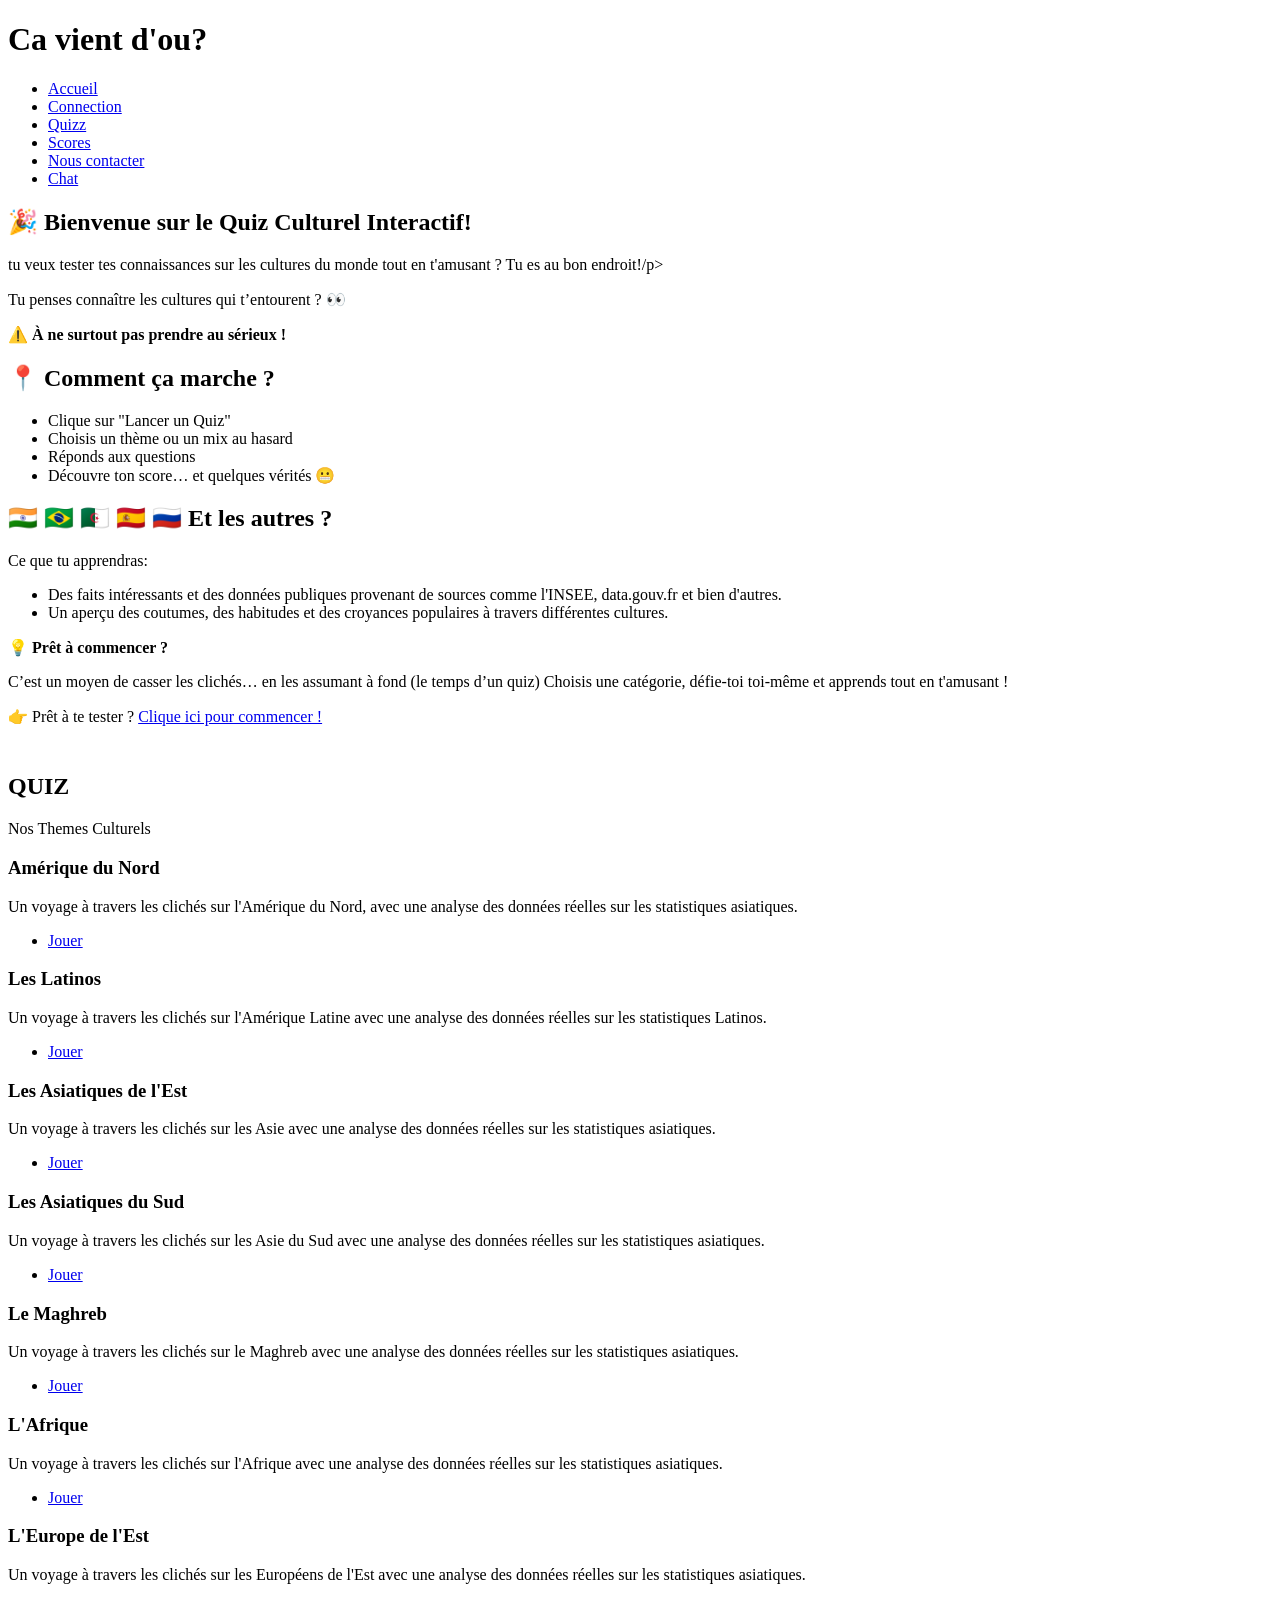
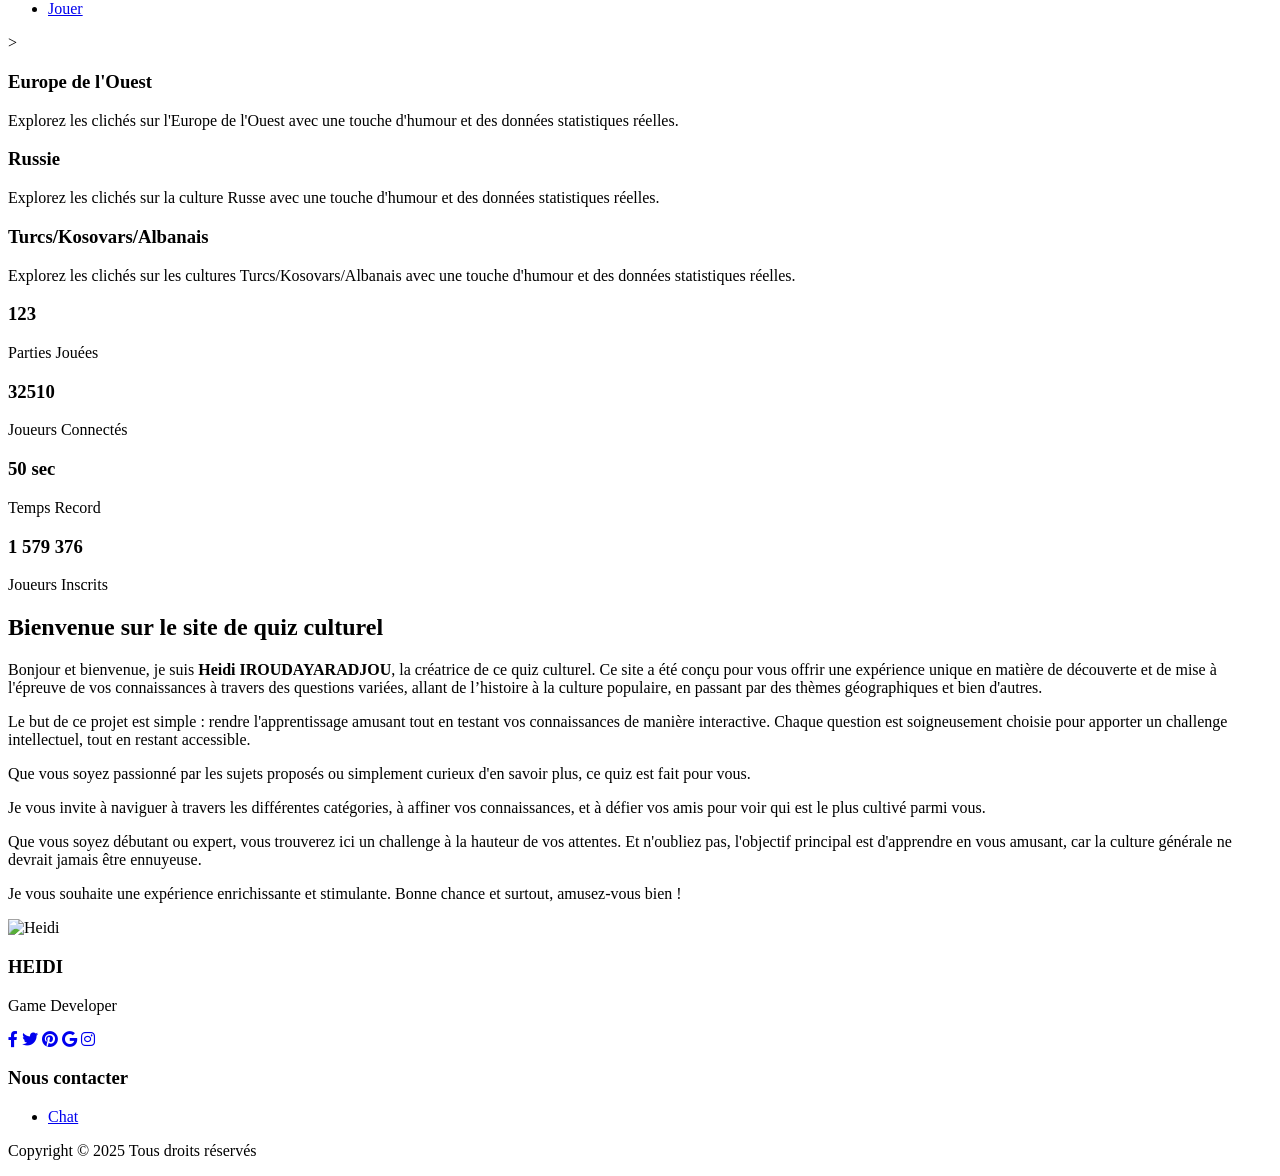
==== index.html @ 3aab7d6e "finished Signed-off-by: heidi_irdrj <heidi.iroudayaradjou@gmail.com>" ====
<!DOCTYPE HTML>
<html lang="fr">
<head>
  <meta charset="UTF-8">
  <meta name="viewport" content="width=device-width, initial-scale=1.0">
  <title>CA VIENT D'OU?</title>
  <link rel="stylesheet" href="index.css">
  <link rel="stylesheet" href="login.css">
  <link rel="stylesheet" href="quizz.css">
  <link rel="stylesheet" href="score.css">
  <link rel="stylesheet" href="contact.css">
  <link rel="stylesheet" href="chat.css">
  <link rel="stylesheet" href="https://cdnjs.cloudflare.com/ajax/libs/font-awesome/6.0.0/css/all.min.css">
</head>
<body>
<header>
  <div class="logo">
    <h1>Ca vient d'ou?</h1>
  </div>
  <nav>
    <ul>
      <li><a href="index.html">Accueil</a></li>
      <li><a href="login.html">Connection</a></li>
      <li><a href="quizz.html">Quizz</a></li>
      <li><a href="scores.html">Scores</a></li>
      <li><a href="contact.html">Nous contacter</a></li>
      <li><a href="chat.html">Chat</a></li>
    </ul>
  </nav>
</header>

<main>
  <!-- Section d'accueil -->
  <section class="about">
    <div class="container"></div>
    <h1>🎉 Bienvenue sur le Quiz Culturel Interactif!</h1>
    <p>tu veux tester tes connaissances sur les cultures du monde tout en t'amusant ? Tu es au bon endroit!/p>
    <p>Tu penses connaître les cultures qui t’entourent ?  👀</p>
    <p><strong>⚠️ À ne surtout pas prendre au sérieux !</strong></p>
    <h2>📍 Comment ça marche ?</h2>
    <ul>
      <li>Clique sur "Lancer un Quiz"</li>
      <li>Choisis un thème ou un mix au hasard</li>
      <li>Réponds aux questions </li>
      <li>Découvre ton score… et quelques vérités 😬</li>
    </ul>
    <h2> 🇮🇳 🇧🇷 🇩🇿 🇪🇸 🇷🇺 Et les autres ?</h2>
    <p>Ce que tu apprendras:</p>
    <ul>
      <li>Des faits intéressants et des données publiques provenant de sources comme l'INSEE, data.gouv.fr et bien d'autres.</li>
      <li>Un aperçu des coutumes, des habitudes et des croyances populaires à travers différentes cultures.</li>
    
    </ul>
    <p><strong>💡 Prêt à commencer ? </strong></p>
    <p>C’est un moyen de casser les clichés… en les assumant à fond (le temps d’un quiz) Choisis une catégorie, défie-toi toi-même et apprends tout en t'amusant !</p>
    <p>👉 Prêt à te tester ? <a href="quizz.html" class="start-button">Clique ici pour commencer !</a></p>
    </div>
  </section>
  <!-- Fin de la section d'accueil -->

  <section class="hero">
    <div class="hero-content">
      <h1><br>QUIZ</h1>
      <p>Nos Themes Culturels</p>
    </div>
  </section>

  <section class="features">
    <div class="theme-card">
        <h3>Amérique du Nord</h3>
        <p>Un voyage à travers les clichés sur l'Amérique du Nord, avec une analyse des données réelles sur les statistiques asiatiques.</p>
        <ul>
          <li><a href="#">Jouer</a></li>
        </ul>
      </div>
    </div>
    <section class="features">
      <div class="theme-card">
          <h3>Les Latinos</h3>
          <p>Un voyage à travers les clichés sur l'Amérique Latine avec une analyse des données réelles sur les statistiques Latinos.</p>
          <ul>
            <li><a href="#">Jouer</a></li>
          </ul>
        </div>
      </div>
      <section class="features">
        <div class="theme-card">
            <h3>Les Asiatiques de l'Est</h3>
            <p>Un voyage à travers les clichés sur les Asie avec une analyse des données réelles sur les statistiques asiatiques.</p>
            <ul>
              <li><a href="#">Jouer</a></li>
            </ul>
          </div>
        </div>
        <section class="features">
          <div class="theme-card">
              <h3>Les Asiatiques du Sud</h3>
              <p>Un voyage à travers les clichés sur les Asie du Sud avec une analyse des données réelles sur les statistiques asiatiques.</p>
              <ul>
                <li><a href="#">Jouer</a></li>
              </ul>
            </div>
          </div>
          <section class="features">
            <div class="theme-card">
                <h3>Le Maghreb</h3>
                <p>Un voyage à travers les clichés sur le Maghreb avec une analyse des données réelles sur les statistiques asiatiques.</p>
                <ul>
                  <li><a href="#">Jouer</a></li>
                </ul>
              </div>
            </div>
            <section class="features">
              <div class="theme-card">
                  <h3>L'Afrique </h3>
                  <p>Un voyage à travers les clichés sur l'Afrique avec une analyse des données réelles sur les statistiques asiatiques.</p>
                  <ul>
                    <li><a href="#">Jouer</a></li>
                  </ul>
                </div>
              </div>
              <section class="features">
                <div class="theme-card">
                    <h3>L'Europe de l'Est </h3>
                    <p>Un voyage à travers les clichés sur les Européens de l'Est avec une analyse des données réelles sur les statistiques asiatiques.</p>
                    <ul>
                      <li><a href="#">Jouer</a></li>
                    </ul>
                  </div>
                </div>>
    <div class="feature-card">
      <div class="feature-image brand"></div>
      <h3>Europe de l'Ouest</h3>
      <p>Explorez les clichés sur l'Europe de l'Ouest avec une touche d'humour et des données statistiques réelles.</p>
    </div>
    <div class="feature-card">
      <div class="feature-image brand"></div>
      <h3>Russie</h3>
      <p>Explorez les clichés sur la culture Russe avec une touche d'humour et des données statistiques réelles.</p>
    </div>
    <div class="feature-card">
      <div class="feature-image brand"></div>
      <h3>Turcs/Kosovars/Albanais</h3>
      <p>Explorez les clichés sur les cultures Turcs/Kosovars/Albanais avec une touche d'humour et des données statistiques réelles.</p>
    </div>
  </section>

  <section class="stats">
    <div class="game-preview"></div>
    <div class="stats-grid">
      <div class="stat-box purple">
        <h3>123</h3>
        <p>Parties Jouées</p>
      </div>
      <div class="stat-box green">
        <h3>32510</h3>
        <p>Joueurs Connectés</p>
      </div>
      <div class="stat-box pink">
        <h3>50 sec</h3>
        <p>Temps Record</p>
      </div>
      <div class="stat-box orange">
        <h3>1 579 376</h3>
        <p>Joueurs Inscrits</p>
      </div>
    </div>
  </section>

  <section class="developer-intro">
    <div class="developper-intro">
    <h2>Bienvenue sur le site de quiz culturel</h2>
    <p>Bonjour et bienvenue, je suis <strong>Heidi IROUDAYARADJOU</strong>, la créatrice de ce quiz culturel. Ce site a été conçu pour vous offrir une expérience unique en matière de découverte et de mise à l'épreuve de vos connaissances à travers des questions variées, allant de l’histoire à la culture populaire, en passant par des thèmes géographiques et bien d'autres.</p>
    <p>Le but de ce projet est simple : rendre l'apprentissage amusant tout en testant vos connaissances de manière interactive. Chaque question est soigneusement choisie pour apporter un challenge intellectuel, tout en restant accessible.</p>
    <p>Que vous soyez passionné par les sujets proposés ou simplement curieux d'en savoir plus, ce quiz est fait pour vous.</p>
    <p>Je vous invite à naviguer à travers les différentes catégories, à affiner vos connaissances, et à défier vos amis pour voir qui est le plus cultivé parmi vous.</p>
    <p>Que vous soyez débutant ou expert, vous trouverez ici un challenge à la hauteur de vos attentes. Et n'oubliez pas, l'objectif principal est d'apprendre en vous amusant, car la culture générale ne devrait jamais être ennuyeuse.</p>
    <p>Je vous souhaite une expérience enrichissante et stimulante. Bonne chance et surtout, amusez-vous bien !</p>
    <p></p>
    <div class="container">
        <div class="team-member">
          <img src="https://cdn-icons-png.flaticon.com/512/3135/3135823.png" alt="Heidi">
          <h3>HEIDI</h3>
          <p>Game Developer</p>
          <div class="social-links">
            <a href="#"><i class="fab fa-facebook-f"></i></a>
            <a href="#"><i class="fab fa-twitter"></i></a>
            <a href="#"><i class="fab fa-pinterest"></i></a>
            <a href="#"><i class="fab fa-google"></i></a>
            <a href="#"><i class="fab fa-instagram"></i></a>
          </div>
        </div>
        <div class="footer-section">
          <h3>Nous contacter</h3>
          <ul>
            <li><a href="#">Chat</a></li>
          </ul>
        </div>
      </div>
      <div class="footer-bottom">
        <p>Copyright © 2025 Tous droits réservés</p>
      </div>
    
    </footer>
    </body>
    </html>
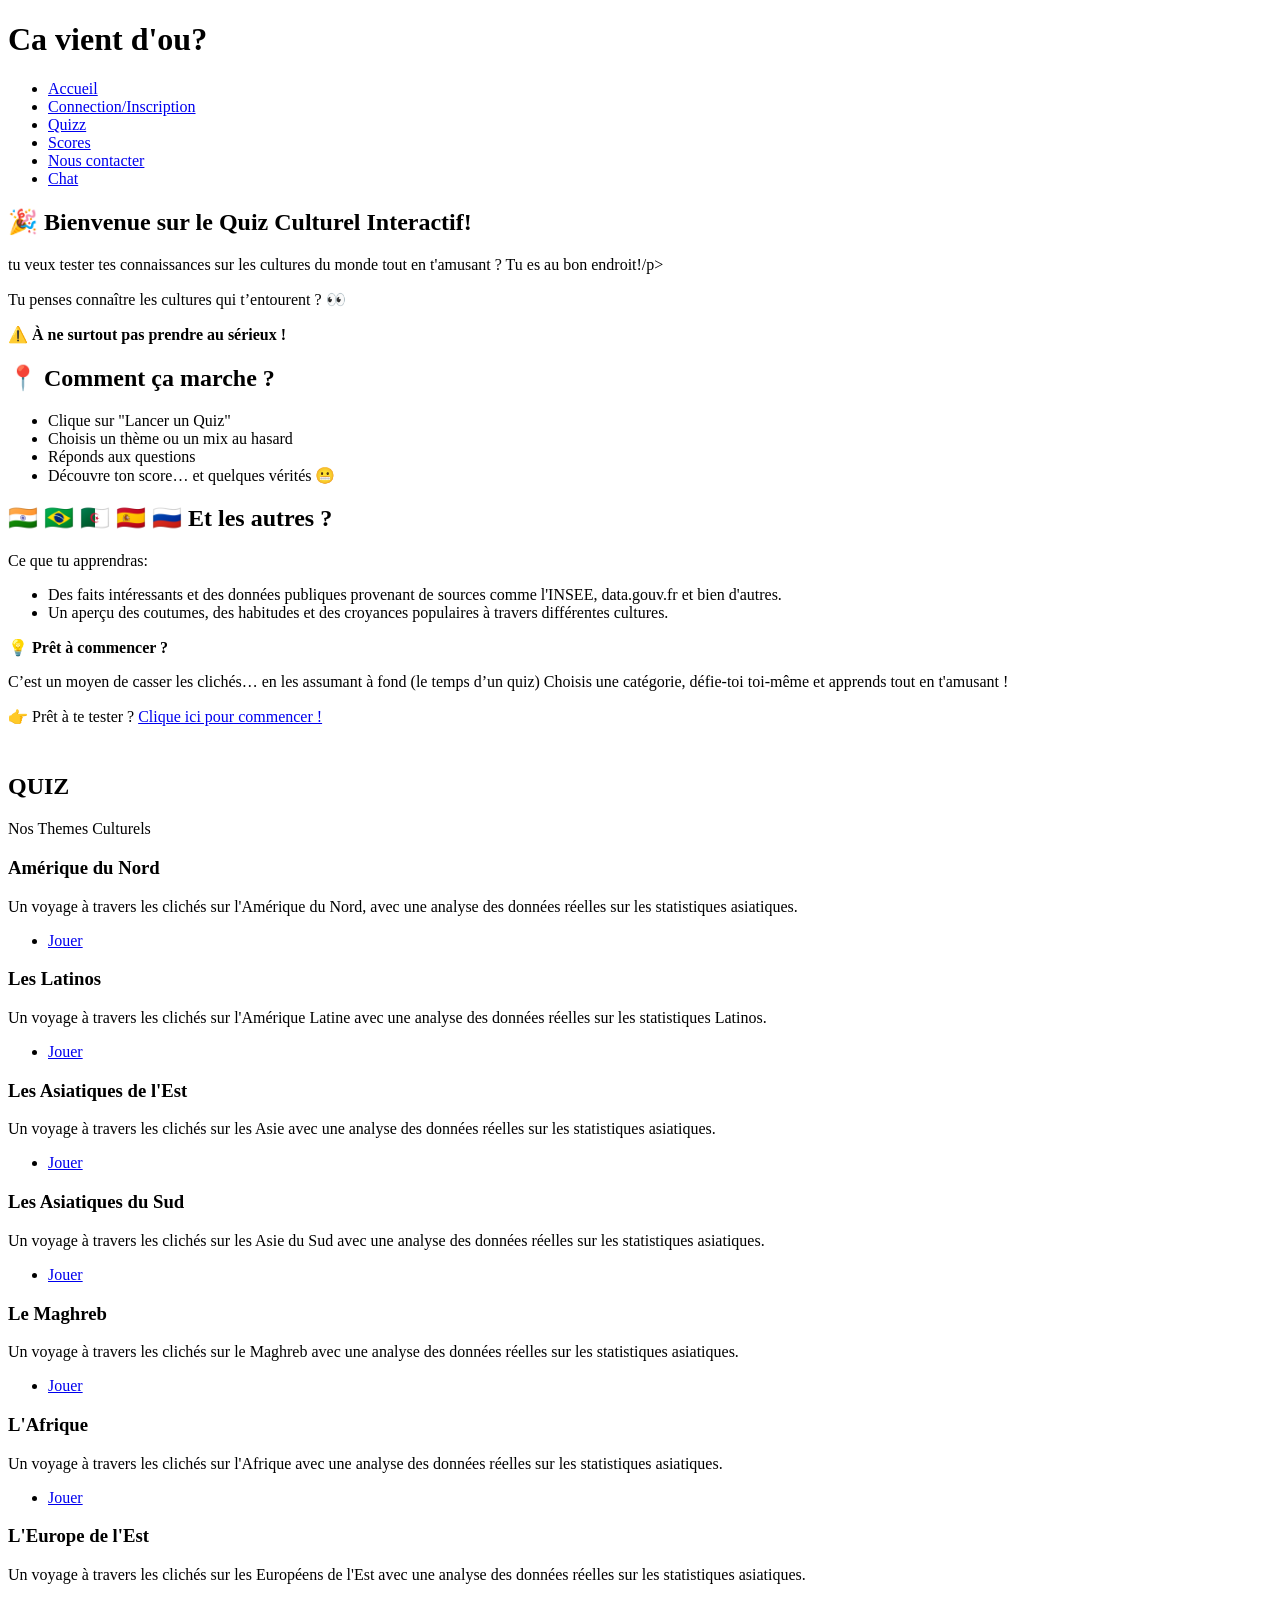
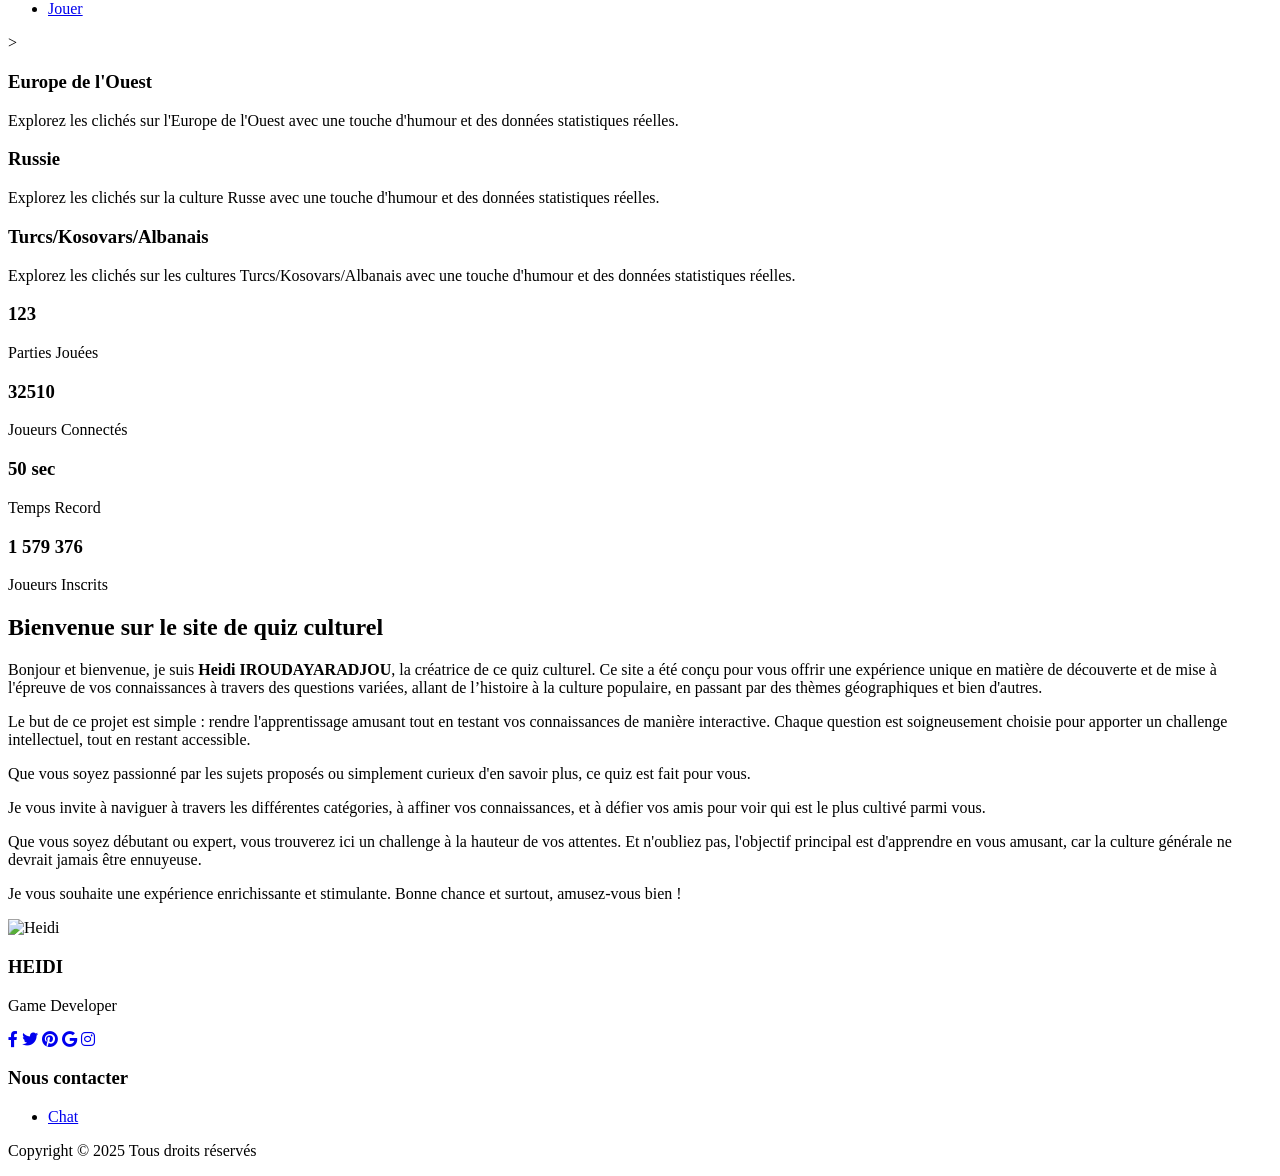
==== commit 98706886: "Add files via upload Signed-off-by: heidi_irdrj <heidi.iroudayaradjou@gmail.com>" ====
--- a/index.html
+++ b/index.html
@@ -17,10 +17,10 @@
   <div class="logo">
     <h1>Ca vient d'ou?</h1>
   </div>
-  <nav>
+  <nav> <!-- Menu de navigation -->
     <ul>
       <li><a href="index.html">Accueil</a></li>
-      <li><a href="login.html">Connection</a></li>
+      <li><a href="login.html">Connection/Inscription</a></li>
       <li><a href="quizz.html">Quizz</a></li>
       <li><a href="scores.html">Scores</a></li>
       <li><a href="contact.html">Nous contacter</a></li>
@@ -29,7 +29,7 @@
   </nav>
 </header>
 
-<main>
+<main><!-- Contenu principal -->
   <!-- Section d'accueil -->
   <section class="about">
     <div class="container"></div>
@@ -56,7 +56,7 @@
     <p>👉 Prêt à te tester ? <a href="quizz.html" class="start-button">Clique ici pour commencer !</a></p>
     </div>
   </section>
-  <!-- Fin de la section d'accueil -->
+  <!-- thèmes de quiz -->
 
   <section class="hero">
     <div class="hero-content">
@@ -64,7 +64,7 @@
       <p>Nos Themes Culturels</p>
     </div>
   </section>
-
+<!-- Cartes des thèmes -->
   <section class="features">
     <div class="theme-card">
         <h3>Amérique du Nord</h3>
@@ -167,6 +167,7 @@
     </div>
   </section>
 
+  <!-- Présentation développeuse -->
   <section class="developer-intro">
     <div class="developper-intro">
     <h2>Bienvenue sur le site de quiz culturel</h2>
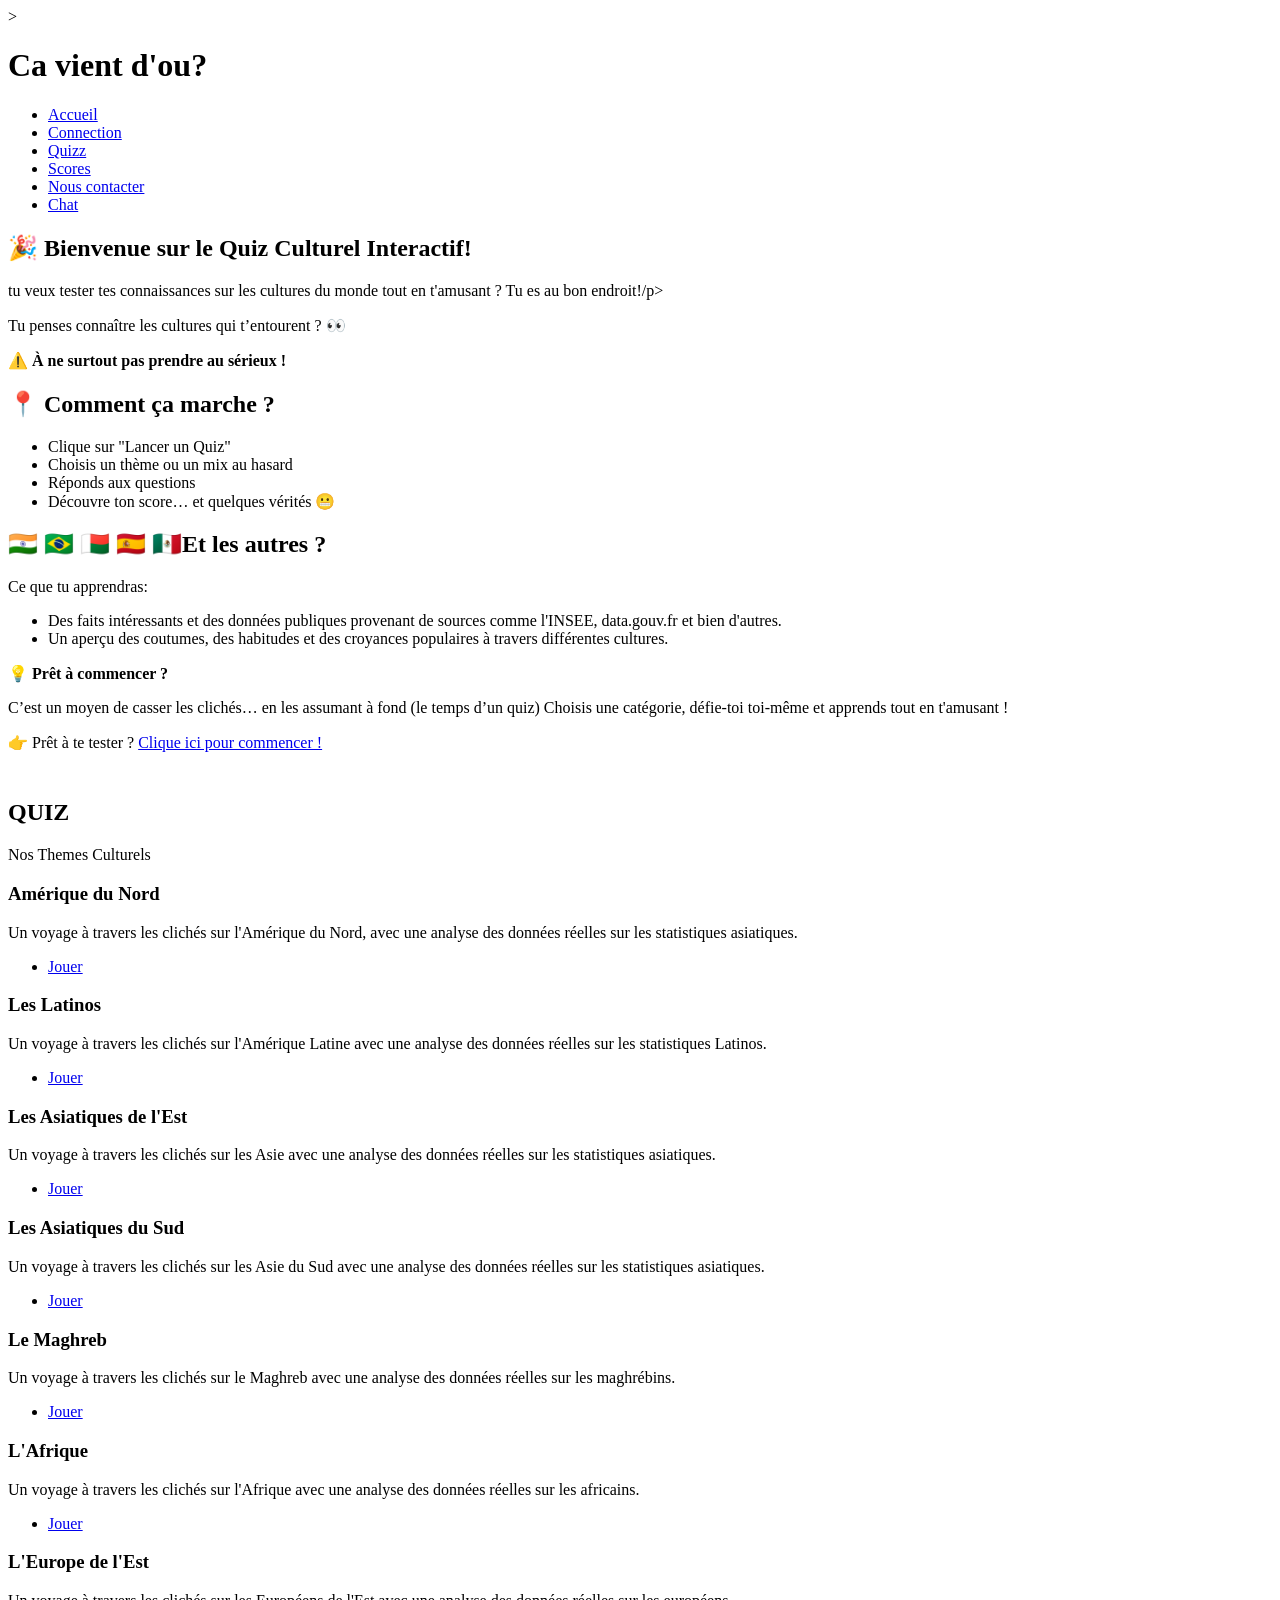
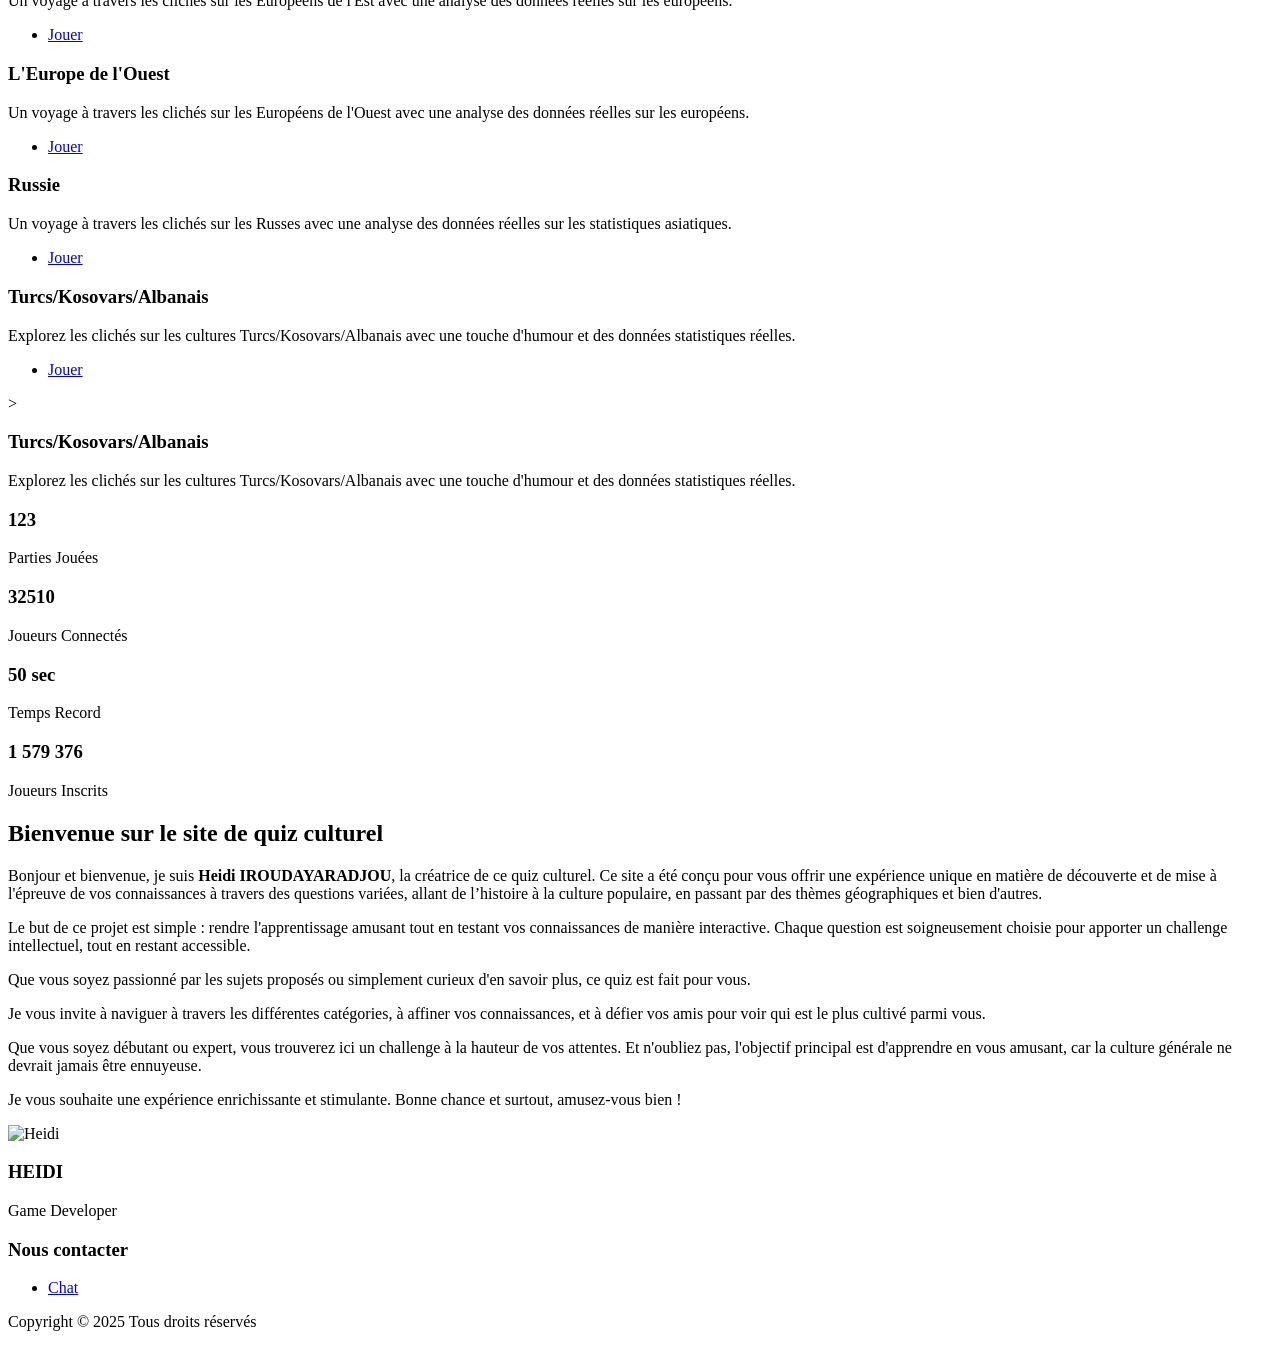
==== commit 938a9c97: "finished Signed-off-by: heidi_irdrj <heidi.iroudayaradjou@gmail.com>" ====
--- a/index.html
+++ b/index.html
@@ -1,26 +1,24 @@
-<!DOCTYPE HTML>
+<!DOCTYPE html>
 <html lang="fr">
 <head>
-  <meta charset="UTF-8">
-  <meta name="viewport" content="width=device-width, initial-scale=1.0">
-  <title>CA VIENT D'OU?</title>
-  <link rel="stylesheet" href="index.css">
-  <link rel="stylesheet" href="login.css">
-  <link rel="stylesheet" href="quizz.css">
-  <link rel="stylesheet" href="score.css">
-  <link rel="stylesheet" href="contact.css">
-  <link rel="stylesheet" href="chat.css">
-  <link rel="stylesheet" href="https://cdnjs.cloudflare.com/ajax/libs/font-awesome/6.0.0/css/all.min.css">
+    <meta charset="UTF-8">
+    <meta name= "viewport" content="width=device-width,initial-scale=1.0">
+    <link rel="stylesheet" href="https://cdnjs.cloudeflare.com/ajax/libs/font-awesome/6.4.0/all.min.css">
+    <title>Accueil</title>
+    <link rel="stylesheet" href="index.css">
 </head>
-<body>
-<header>
+<body>>
+
+    <header>
+        <div class="logo">
+  </div>
+  <!-- Menu de navigation principal -->
   <div class="logo">
     <h1>Ca vient d'ou?</h1>
   </div>
-  <nav> <!-- Menu de navigation -->
     <ul>
       <li><a href="index.html">Accueil</a></li>
-      <li><a href="login.html">Connection/Inscription</a></li>
+      <li><a href="login.html">Connection</a></li>
       <li><a href="quizz.html">Quizz</a></li>
       <li><a href="scores.html">Scores</a></li>
       <li><a href="contact.html">Nous contacter</a></li>
@@ -29,7 +27,8 @@
   </nav>
 </header>
 
-<main><!-- Contenu principal -->
+<main>
+  <!-- Contenu principal -->
   <!-- Section d'accueil -->
   <section class="about">
     <div class="container"></div>
@@ -44,7 +43,7 @@
       <li>Réponds aux questions </li>
       <li>Découvre ton score… et quelques vérités 😬</li>
     </ul>
-    <h2> 🇮🇳 🇧🇷 🇩🇿 🇪🇸 🇷🇺 Et les autres ?</h2>
+    <h2> 🇮🇳 🇧🇷 🇲🇬 🇪🇸 🇲🇽Et les autres ?</h2>
     <p>Ce que tu apprendras:</p>
     <ul>
       <li>Des faits intéressants et des données publiques provenant de sources comme l'INSEE, data.gouv.fr et bien d'autres.</li>
@@ -104,7 +103,7 @@
           <section class="features">
             <div class="theme-card">
                 <h3>Le Maghreb</h3>
-                <p>Un voyage à travers les clichés sur le Maghreb avec une analyse des données réelles sur les statistiques asiatiques.</p>
+                <p>Un voyage à travers les clichés sur le Maghreb avec une analyse des données réelles sur les maghrébins.</p>
                 <ul>
                   <li><a href="#">Jouer</a></li>
                 </ul>
@@ -113,7 +112,7 @@
             <section class="features">
               <div class="theme-card">
                   <h3>L'Afrique </h3>
-                  <p>Un voyage à travers les clichés sur l'Afrique avec une analyse des données réelles sur les statistiques asiatiques.</p>
+                  <p>Un voyage à travers les clichés sur l'Afrique avec une analyse des données réelles sur les  africains.</p>
                   <ul>
                     <li><a href="#">Jouer</a></li>
                   </ul>
@@ -122,22 +121,41 @@
               <section class="features">
                 <div class="theme-card">
                     <h3>L'Europe de l'Est </h3>
-                    <p>Un voyage à travers les clichés sur les Européens de l'Est avec une analyse des données réelles sur les statistiques asiatiques.</p>
+                    <p>Un voyage à travers les clichés sur les Européens de l'Est avec une analyse des données réelles sur les européens.</p>
                     <ul>
                       <li><a href="#">Jouer</a></li>
                     </ul>
                   </div>
-                </div>>
-    <div class="feature-card">
-      <div class="feature-image brand"></div>
-      <h3>Europe de l'Ouest</h3>
-      <p>Explorez les clichés sur l'Europe de l'Ouest avec une touche d'humour et des données statistiques réelles.</p>
-    </div>
-    <div class="feature-card">
-      <div class="feature-image brand"></div>
-      <h3>Russie</h3>
-      <p>Explorez les clichés sur la culture Russe avec une touche d'humour et des données statistiques réelles.</p>
-    </div>
+                </div>
+                <section class="features">
+                  <div class="theme-card">
+                      <h3>L'Europe de l'Ouest </h3>
+                      <p>Un voyage à travers les clichés sur les Européens de l'Ouest avec une analyse des données réelles sur les européens.</p>
+                      <ul>
+                        <li><a href="#">Jouer</a></li>
+                      </ul>
+                    </div>
+                  </div>
+                  <section class="features">
+                    <div class="theme-card">
+                        <h3>Russie </h3>
+                        <p>Un voyage à travers les clichés sur les Russes avec une analyse des données réelles sur les statistiques asiatiques.</p>
+                        <ul>
+                          <li><a href="#">Jouer</a></li>
+                        </ul>
+                      </div>
+                    </div>
+                    <section class="features">
+                      <div class="theme-card">
+                          <h3>Turcs/Kosovars/Albanais</h3>
+                          <p>Explorez les clichés sur les cultures Turcs/Kosovars/Albanais avec une touche d'humour et des données statistiques réelles.</p>
+                          <ul>
+                            <li><a href="#">Jouer</a></li>
+                          </ul>
+                        </div>
+                      </div>>
+    
+    
     <div class="feature-card">
       <div class="feature-image brand"></div>
       <h3>Turcs/Kosovars/Albanais</h3>
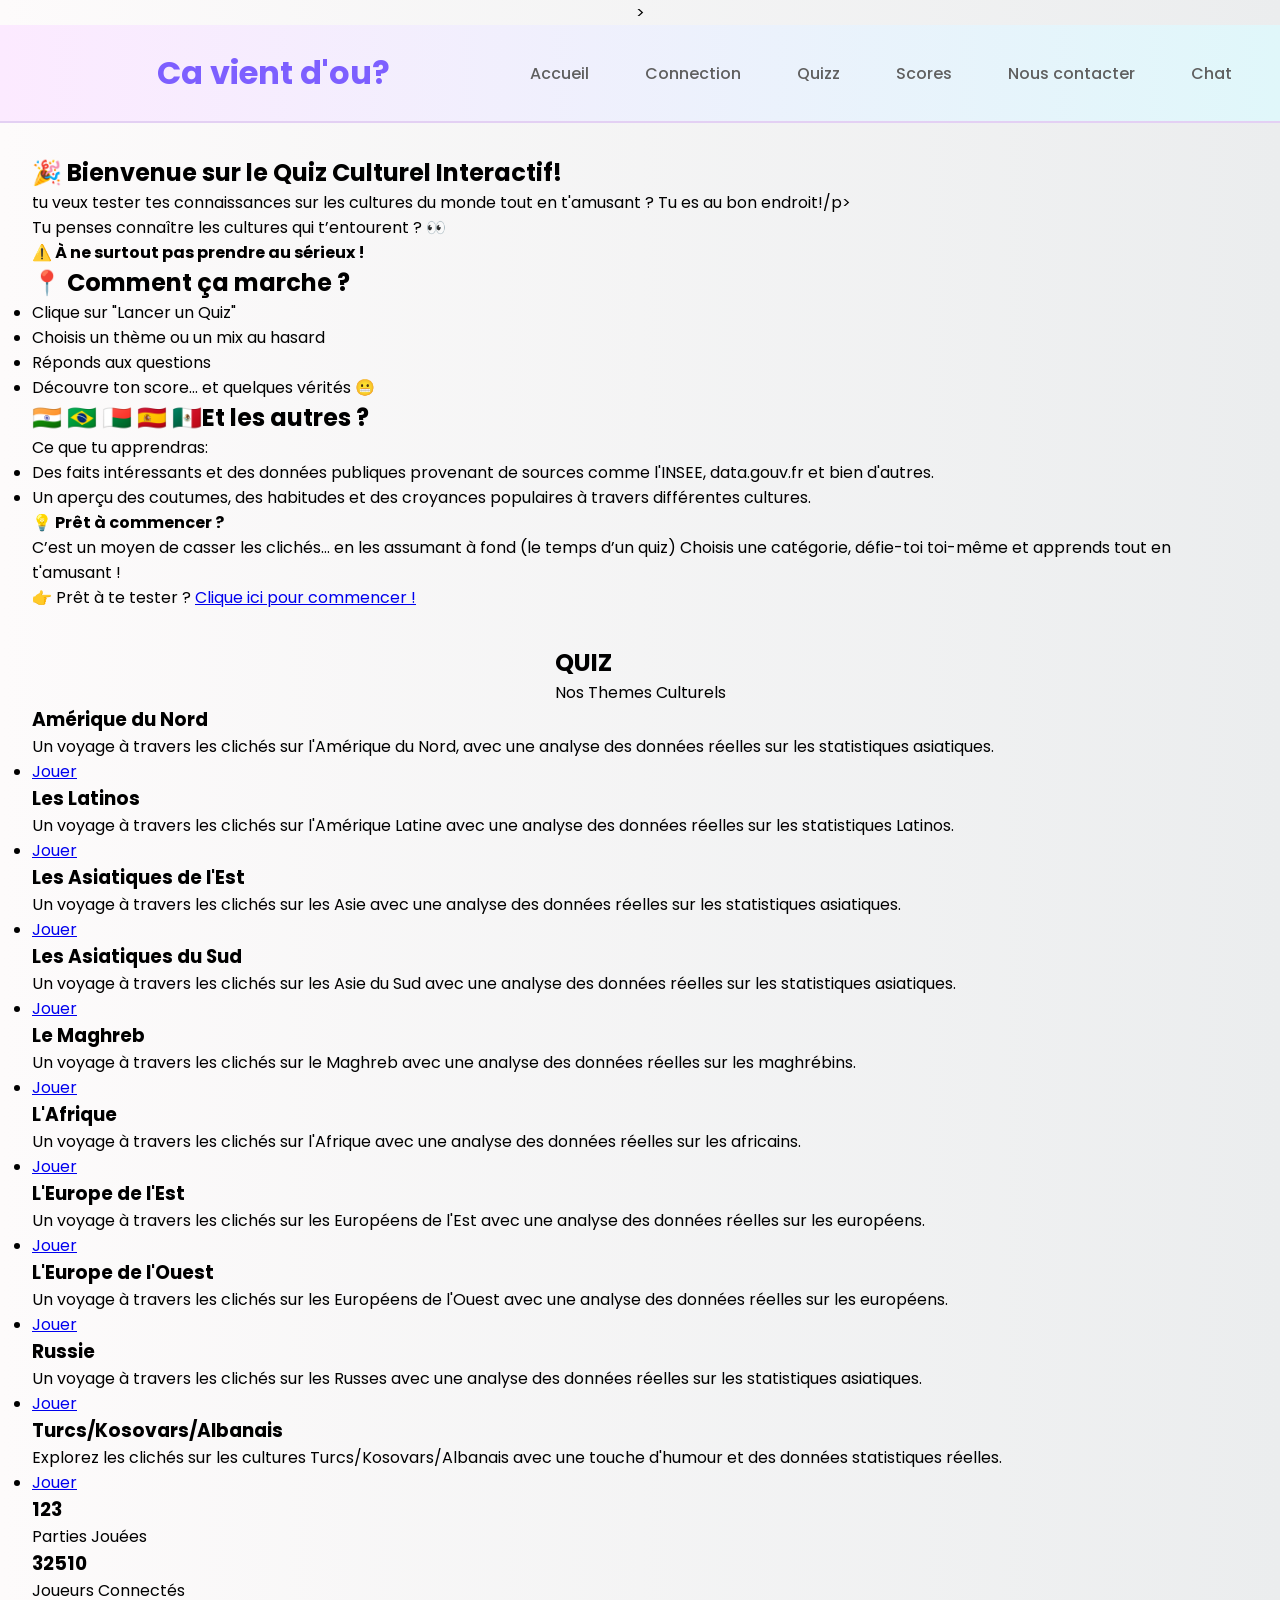
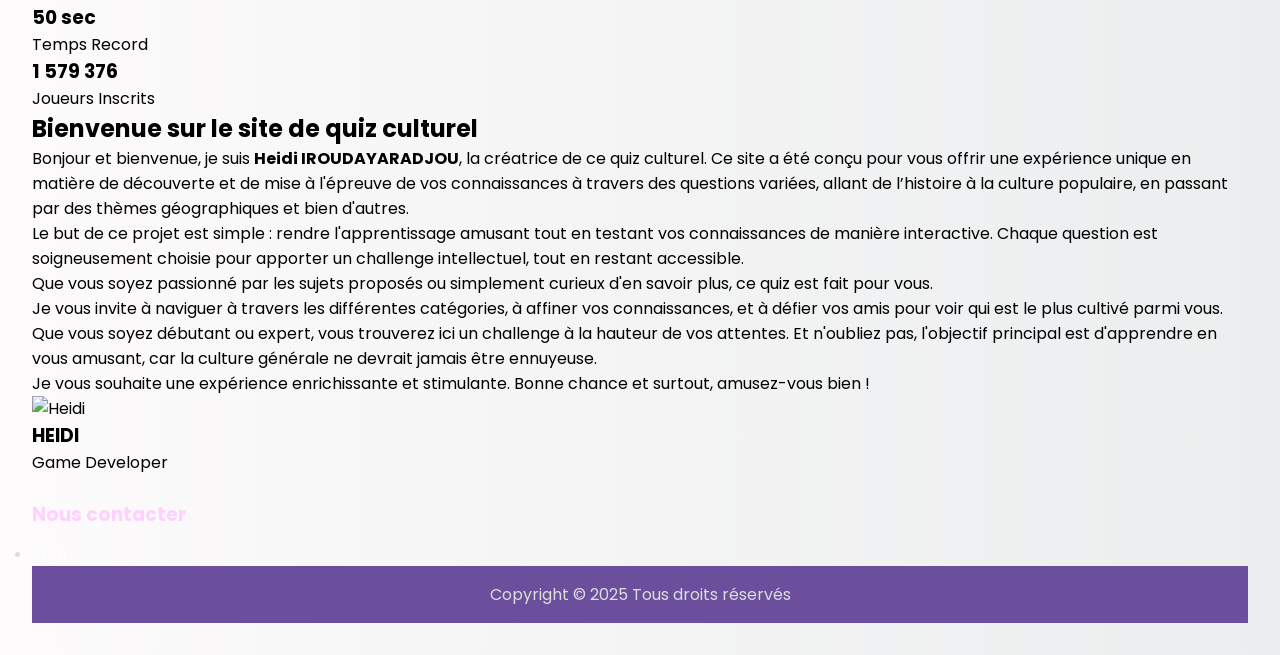
==== commit 363761ff: "finished Signed-off-by: heidi_irdrj <heidi.iroudayaradjou@gmail.com>" ====
--- a/index.html
+++ b/index.html
@@ -20,7 +20,7 @@
       <li><a href="index.html">Accueil</a></li>
       <li><a href="login.html">Connection</a></li>
       <li><a href="quizz.html">Quizz</a></li>
-      <li><a href="scores.html">Scores</a></li>
+      <li><a href="score.html">Scores</a></li>
       <li><a href="contact.html">Nous contacter</a></li>
       <li><a href="chat.html">Chat</a></li>
     </ul>
@@ -153,14 +153,7 @@
                             <li><a href="#">Jouer</a></li>
                           </ul>
                         </div>
-                      </div>>
-    
-    
-    <div class="feature-card">
-      <div class="feature-image brand"></div>
-      <h3>Turcs/Kosovars/Albanais</h3>
-      <p>Explorez les clichés sur les cultures Turcs/Kosovars/Albanais avec une touche d'humour et des données statistiques réelles.</p>
-    </div>
+                      </div>
   </section>
 
   <section class="stats">
--- a/index.css
+++ b/index.css
@@ -0,0 +1,212 @@
+/* Import de la police */
+@import url('https://fonts.googleapis.com/css2?family=Poppins:wght@400;600&display=swap');
+
+* {
+  margin: 0;
+  padding: 0;
+  box-sizing: border-box;
+  font-family: 'Poppins', sans-serif;
+}
+
+body {
+  background: linear-gradient(to right, #fdfbfb, #ebedee);
+  min-height: 100vh;
+  display: flex;
+  flex-direction: column;
+  align-items: center;
+}
+
+/* HEADER */
+header {
+  width: 100%;
+  background: linear-gradient(to right, #fceaff, #e0f7fa);
+  padding: 1.5rem 2rem;
+  display: flex;
+  justify-content: space-between;
+  align-items: center;
+  border-bottom: 2px solid #e3d0f3;
+}
+
+header .logo h1 {
+  color: #7d5fff;
+}
+
+header ul {
+  list-style: none;
+  display: flex;
+  gap: 1.5rem;
+}
+
+header ul li a {
+  text-decoration: none;
+  color: #5f5f5f;
+  font-weight: 500;
+  padding: 0.6rem 1rem;
+  transition: background-color 0.3s, color 0.3s;
+}
+
+header ul li a:hover {
+  background-color: #ffe0f0;
+  color: #d63384;
+  border-radius: 10px;
+}
+
+/* MAIN */
+main {
+  display: flex;
+  flex-direction: column;
+  align-items: center;
+  flex: 1;
+  padding: 2rem;
+}
+
+/* SECTION PRINCIPALE */
+section.main {
+  display: flex;
+  flex-direction: column;
+  align-items: center;
+  flex: 1;
+  padding: 2rem;
+}
+
+/* CARTE*/
+.card {
+  background-color: #f7faff;
+  width: 100%;
+  max-width: 700px;
+  border-radius: 15px;
+  box-shadow: 0 8px 24px rgba(0, 0, 0, 0.08);
+  margin-bottom: 2rem;
+}
+
+.card-header {
+  background-color: #7d5fff;
+  color: white;
+  padding: 1.2rem;
+  border-radius: 15px 15px 0 0;
+  font-weight: 600;
+  font-size: 1.2rem;
+}
+
+.card-content {
+  padding: 1.5rem;
+  background-color: white;
+  border-radius: 0 0 15px 15px;
+  color: #333;
+  line-height: 1.6;
+}
+
+/* FORMULAIRE */
+.form-container {
+  background-color: #f7faff;
+  padding: 2rem;
+  border-radius: 15px;
+  box-shadow: 0 8px 24px rgba(0, 0, 0, 0.08);
+  width: 100%;
+  max-width: 500px;
+}
+
+.form-container input,
+.form-container textarea {
+  width: 100%;
+  padding: 0.8rem 1rem;
+  margin-bottom: 1rem;
+  border-radius: 10px;
+  border: 1px solid #e0e0e0;
+  background-color: #ffffff;
+}
+
+.form-container button {
+  background-color: #a0d8ef;
+  color: white;
+  padding: 0.8rem 1.2rem;
+  border-radius: 10px;
+  font-weight: 600;
+  border: none;
+  cursor: pointer;
+  transition: background-color 0.3s;
+}
+
+.form-container button:hover {
+  background-color: #76c7dc;
+}
+
+/* FOOTER */
+footer {
+  width: 100%;
+  background-color: #7d5fff;
+  padding: 2rem 0;
+  color: white;
+  display: flex;
+  justify-content: space-between;
+  flex-wrap: wrap;
+}
+
+.footer-content {
+  display: flex;
+  justify-content: space-between;
+  width: 100%;
+  max-width: 1200px;
+  gap: 2rem;
+}
+
+.footer-section {
+  width: 45%;
+}
+
+.footer-section h3 {
+  color: #ffd1ff;
+  margin-bottom: 1rem;
+}
+
+.footer-section p,
+.footer-section ul {
+  font-size: 0.9rem;
+  color: #ddd;
+}
+
+.footer-section a {
+  color: #fff;
+  text-decoration: none;
+  transition: color 0.3s;
+}
+
+.footer-section a:hover {
+  color: #ffe0f0;
+}
+
+.social-links a {
+  margin: 0 0.5rem;
+  color: white;
+  transition: color 0.3s;
+}
+
+.social-links a:hover {
+  color: #d63384;
+}
+
+.footer-bottom {
+  background-color: #6c4f9c;
+  text-align: center;
+  padding: 1rem;
+}
+
+.footer-bottom p {
+  color: #ddd;
+}
+
+/* RESPONSIVE */
+@media (max-width: 768px) {
+  .footer-content {
+    flex-direction: column;
+  }
+
+  .footer-section {
+    width: 100%;
+  }
+
+  header nav ul {
+    flex-direction: column;
+    align-items: flex-start;
+  }
+}
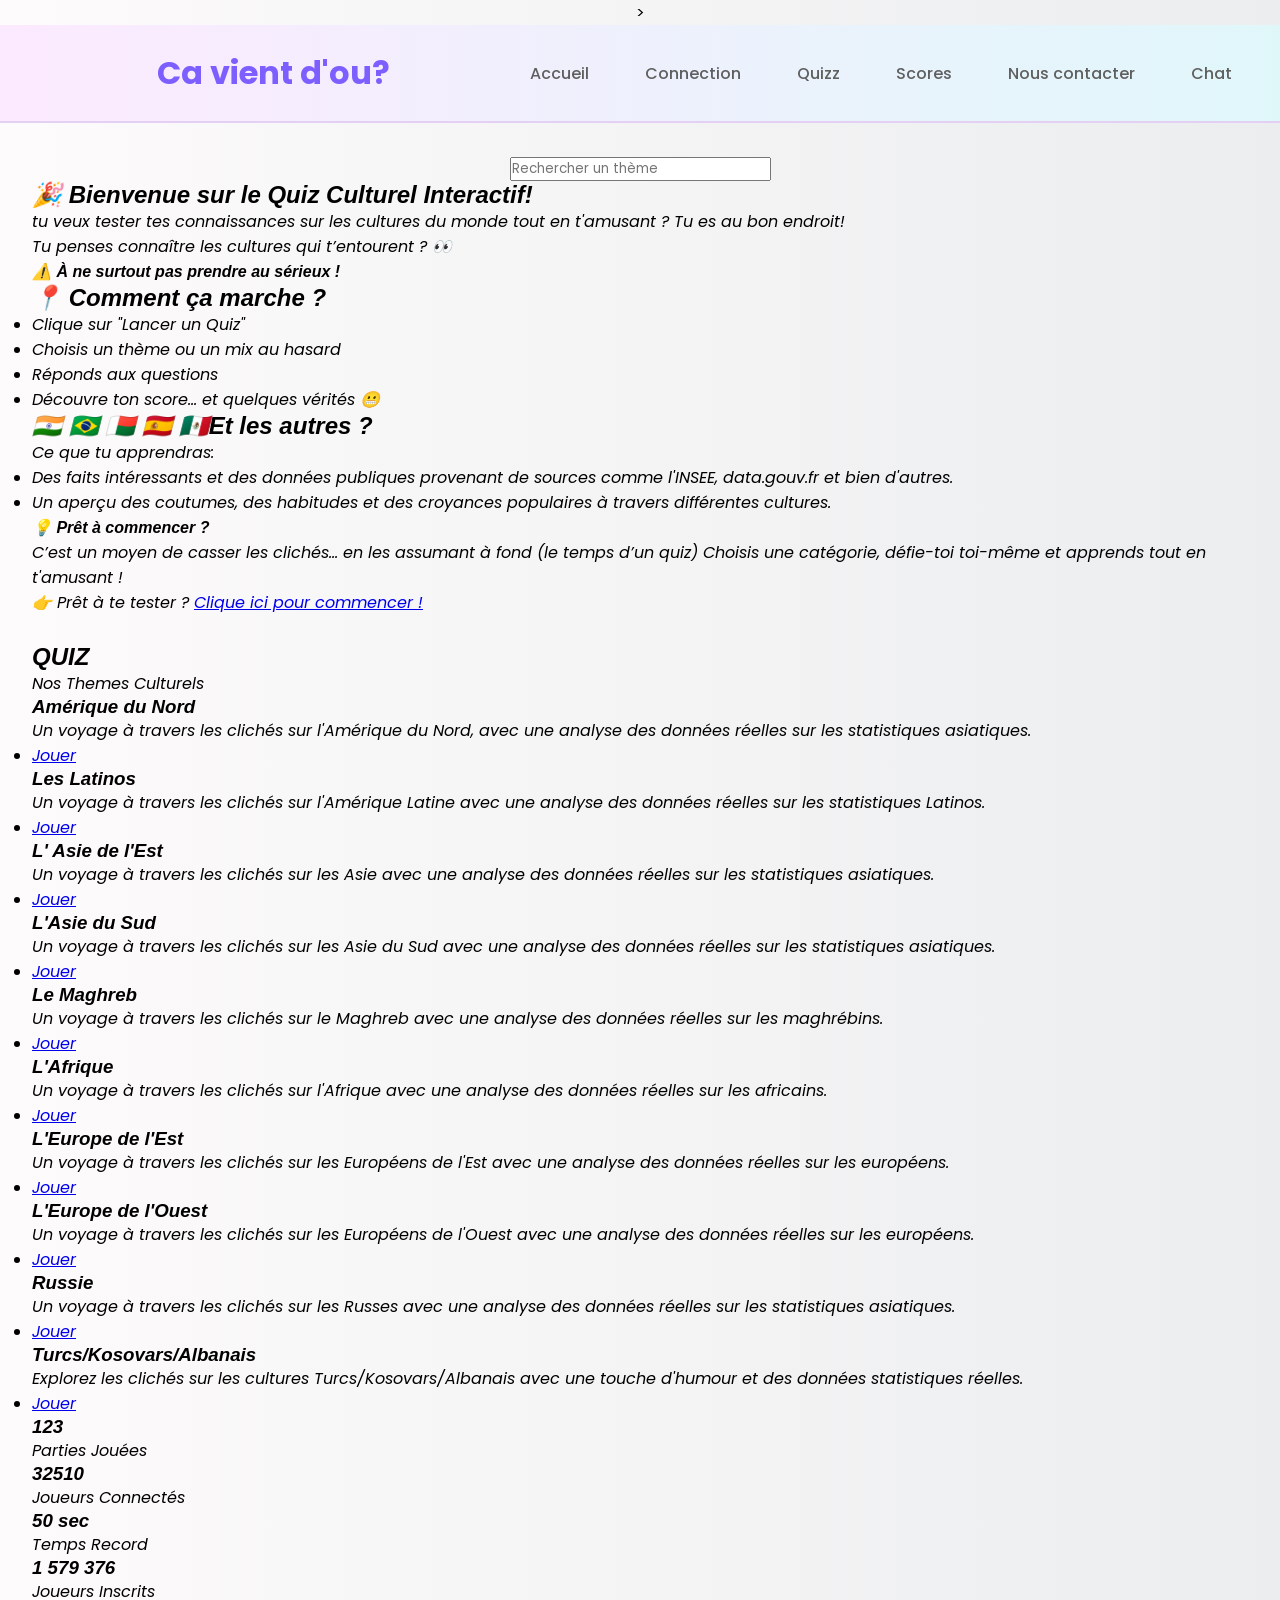
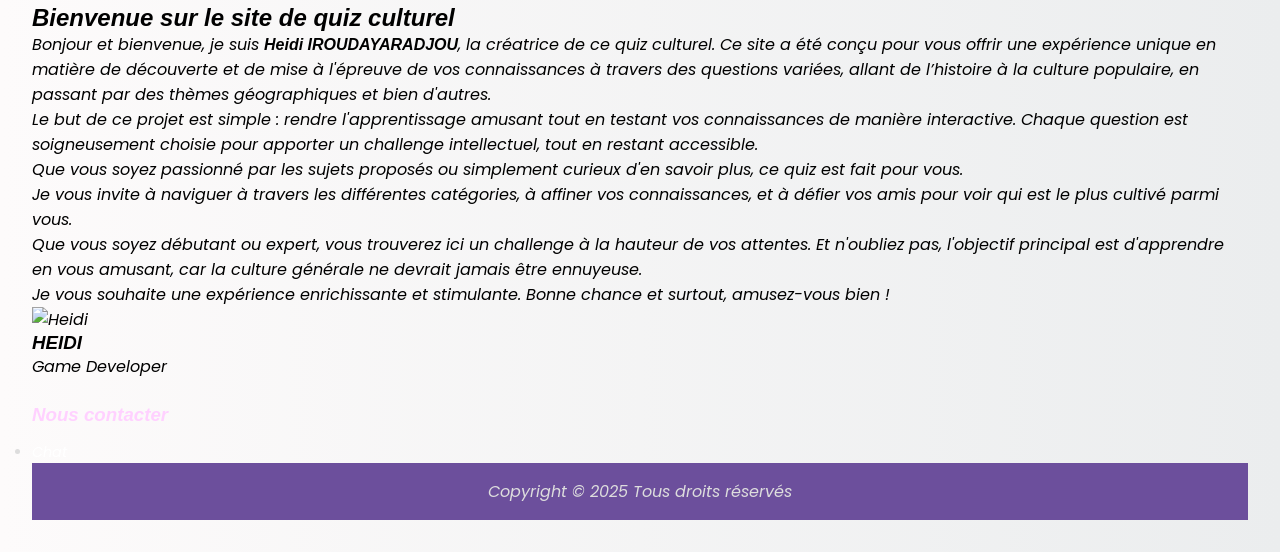
==== commit f523e084: "finished Signed-off-by: heidi_irdrj <heidi.iroudayaradjou@gmail.com>" ====
--- a/index.html
+++ b/index.html
@@ -29,11 +29,18 @@
 
 <main>
   <!-- Contenu principal -->
+   <!-- Barre de recherche-->
+   <div class="search-container">
+    <input type="text" placeholder="Rechercher un thème">
+    <i class="text" placeholder="Rechercher un thème">
+  </div>
+
+
   <!-- Section d'accueil -->
   <section class="about">
     <div class="container"></div>
     <h1>🎉 Bienvenue sur le Quiz Culturel Interactif!</h1>
-    <p>tu veux tester tes connaissances sur les cultures du monde tout en t'amusant ? Tu es au bon endroit!/p>
+    <p>tu veux tester tes connaissances sur les cultures du monde tout en t'amusant ? Tu es au bon endroit!</p>
     <p>Tu penses connaître les cultures qui t’entourent ?  👀</p>
     <p><strong>⚠️ À ne surtout pas prendre au sérieux !</strong></p>
     <h2>📍 Comment ça marche ?</h2>
@@ -84,7 +91,7 @@
       </div>
       <section class="features">
         <div class="theme-card">
-            <h3>Les Asiatiques de l'Est</h3>
+            <h3>L' Asie de l'Est</h3>
             <p>Un voyage à travers les clichés sur les Asie avec une analyse des données réelles sur les statistiques asiatiques.</p>
             <ul>
               <li><a href="#">Jouer</a></li>
@@ -93,7 +100,7 @@
         </div>
         <section class="features">
           <div class="theme-card">
-              <h3>Les Asiatiques du Sud</h3>
+              <h3>L'Asie du Sud</h3>
               <p>Un voyage à travers les clichés sur les Asie du Sud avec une analyse des données réelles sur les statistiques asiatiques.</p>
               <ul>
                 <li><a href="#">Jouer</a></li>
